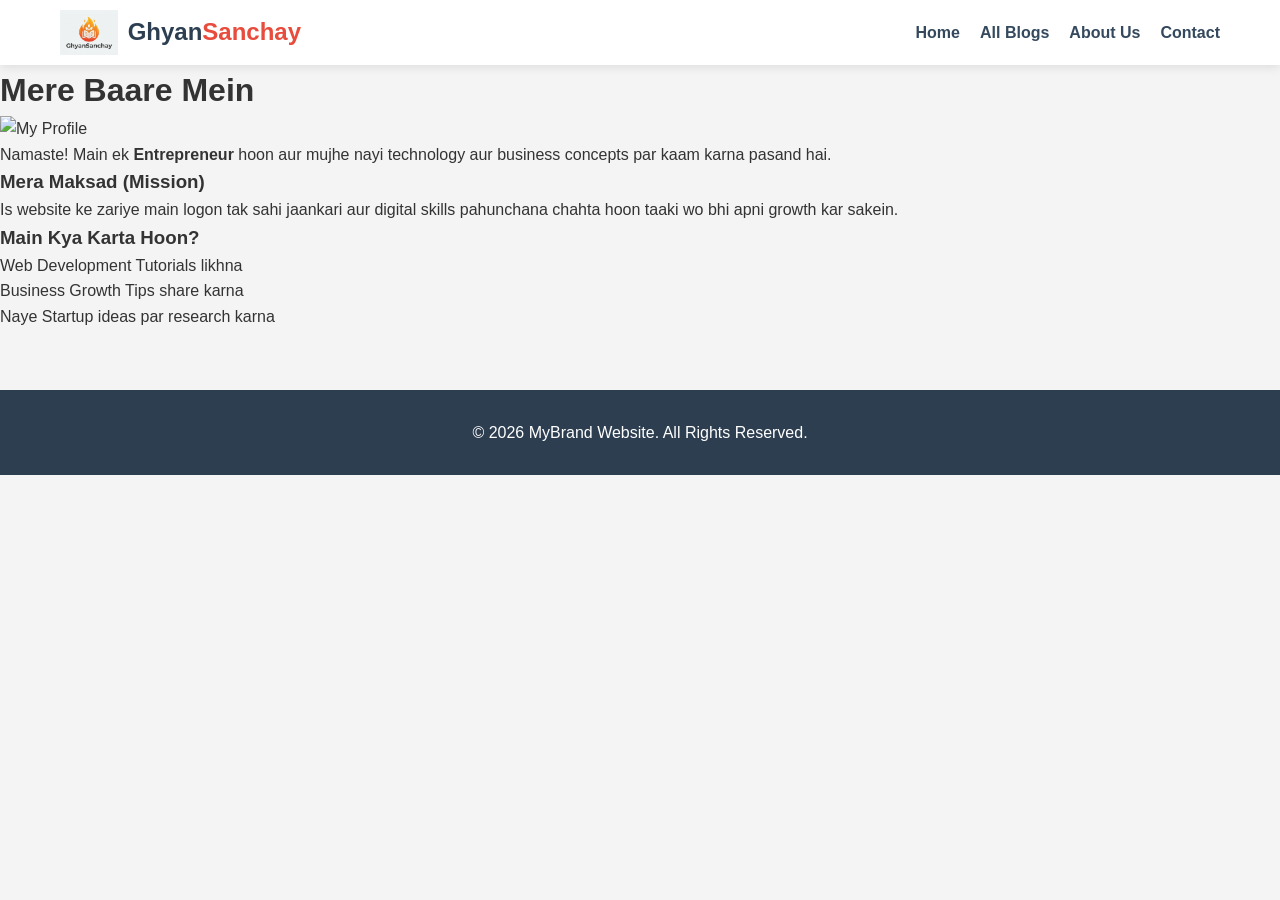
==== about.html @ fedaf125 "Update about.html" ====
<!DOCTYPE html>
<html lang="hi">
<head>
    <meta charset="UTF-8">
    <meta name="viewport" content="width=device-width, initial-scale=1.0">
    <title>My Professional Website</title>
    <link rel="stylesheet" href="style.css">
</head>
<body>
<header class="main-header">
        <nav class="navbar">
            <div class="logo-area">
                <a href="index.html">
                    <img src="logo.png" alt="Logo" class="site-logo">
                    <span class="logo-text">Ghyan<span>Sanchay</span></span>
                </a>
            </div>
            <input type="checkbox" id="menu-toggle">
            <label for="menu-toggle" class="menu-icon">&#9776;</label>
            <ul class="nav-links">
                <li><a href="index.html">Home</a></li>
                <li><a href="all-blogs.html">All Blogs</a></li>
                <li><a href="about.html">About Us</a></li>
                <li><a href="contact.html">Contact</a></li>
            </ul>
        </nav>
    </header>
<div class="container-simple">
    <h1 class="page-title">Mere Baare Mein</h1>
    <div class="about-content">
        <img src="apni-photo.jpg" alt="My Profile" class="profile-img">
        <p>Namaste! Main ek <b>Entrepreneur</b> hoon aur mujhe nayi technology aur business concepts par kaam karna pasand hai.</p>
        
        <h3>Mera Maksad (Mission)</h3>
        <p>Is website ke zariye main logon tak sahi jaankari aur digital skills pahunchana chahta hoon taaki wo bhi apni growth kar sakein.</p>
        
        <h3>Main Kya Karta Hoon?</h3>
        <ul>
            <li>Web Development Tutorials likhna</li>
            <li>Business Growth Tips share karna</li>
            <li>Naye Startup ideas par research karna</li>
        </ul>
    </div>
</div>
    <div class="container">
            <main class="content" id="blog-container"></main>
    </div>

    <footer class="footer">
        <p>&copy; 2026 MyBrand Website. All Rights Reserved.</p>
    </footer>

</body>
</html>
---- style.css ----
/* --- Global Styles --- */
* { margin: 0; padding: 0; box-sizing: border-box; font-family: 'Segoe UI', sans-serif; }
body { background-color: #f4f4f4; color: #333; line-height: 1.6; }

/* --- Navbar & Logo --- */
.main-header { background: #fff; box-shadow: 0 2px 10px rgba(0,0,0,0.1); position: sticky; top: 0; z-index: 1000; }
.navbar { display: flex; justify-content: space-between; align-items: center; max-width: 1200px; margin: 0 auto; padding: 10px 20px; }
.logo-area a { text-decoration: none; display: flex; align-items: center; }
.site-logo { height: 45px; margin-right: 10px; }
.logo-text { font-size: 24px; font-weight: 800; color: #2c3e50; }
.logo-text span { color: #e74c3c; }

/* --- Navigation Links --- */
.nav-links { list-style: none; display: flex; gap: 20px; }
.nav-links a { text-decoration: none; color: #34495e; font-weight: 600; transition: 0.3s; }
.nav-links a:hover { color: #e74c3c; }

/* --- Layout --- */
.container { display: flex; max-width: 1200px; margin: 20px auto; padding: 0 20px; gap: 30px; }
.content { flex: 3; }
.sidebar { flex: 1; }

/* --- Blog Cards --- */
.post { background: white; padding: 0; margin-bottom: 25px; border-radius: 10px; overflow: hidden; box-shadow: 0 4px 15px rgba(0,0,0,0.05); }
.post-info { padding: 20px; }
.blog-img { width: 100%; height: 220px; object-fit: cover; }
.meta { font-size: 0.85rem; color: #7f8c8d; margin-bottom: 10px; }
.read-more { color: #3498db; text-decoration: none; font-weight: bold; display: inline-block; margin-top: 10px; }

/* --- Search & Filters --- */
.search-container { max-width: 800px; margin: 30px auto; display: flex; gap: 10px; padding: 0 20px; }
#search-input { flex: 3; padding: 12px; border: 1px solid #ddd; border-radius: 5px; }
#search-btn { flex: 1; background: #2c3e50; color: #fff; border: none; border-radius: 5px; cursor: pointer; }
.category-filter button { padding: 8px 15px; margin: 5px; border: none; background: #3498db; color: white; border-radius: 20px; cursor: pointer; }

/* --- Footer --- */
.footer { text-align: center; padding: 30px; background: #2c3e50; color: white; margin-top: 40px; }

/* --- Responsive Menu --- */
#menu-toggle { display: none; }
.menu-icon { display: none; font-size: 28px; cursor: pointer; }

@media (max-width: 768px) {
    .container { flex-direction: column; }
    .menu-icon { display: block; }
    .nav-links { 
        position: absolute; top: 65px; right: -100%; background: #fff; 
        width: 250px; flex-direction: column; padding: 20px; transition: 0.4s;
        box-shadow: -5px 5px 15px rgba(0,0,0,0.1);
    }
    #menu-toggle:checked ~ .nav-links { right: 0; }
}
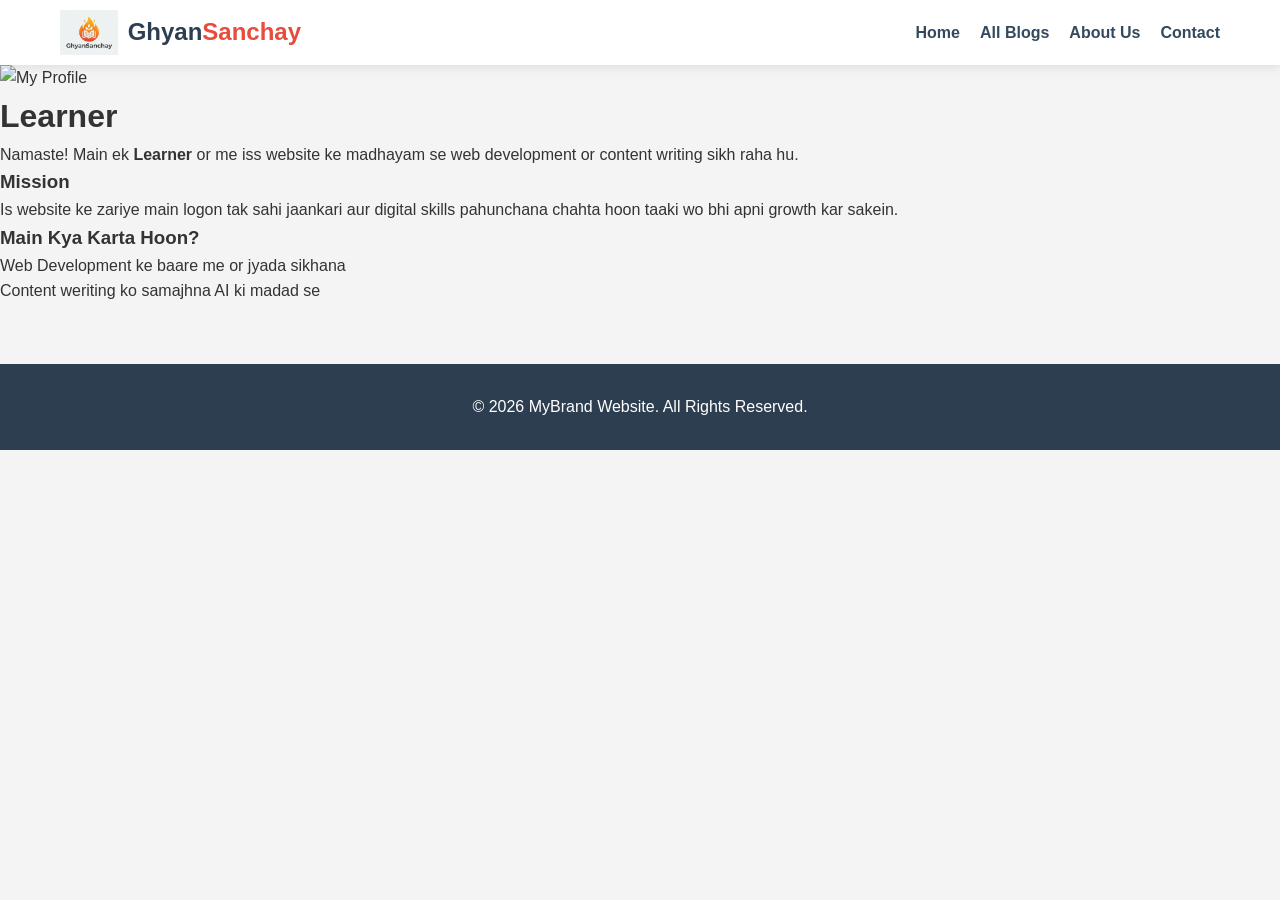
==== commit b3aebd34: "Update about.html" ====
--- a/about.html
+++ b/about.html
@@ -26,19 +26,19 @@
         </nav>
     </header>
 <div class="container-simple">
-    <h1 class="page-title">Mere Baare Mein</h1>
+    
     <div class="about-content">
-        <img src="apni-photo.jpg" alt="My Profile" class="profile-img">
-        <p>Namaste! Main ek <b>Entrepreneur</b> hoon aur mujhe nayi technology aur business concepts par kaam karna pasand hai.</p>
+        <img src="profile.png" alt="My Profile" class="profile-img">
+        <h1 class="page-title">Learner</h1>
+        <p>Namaste! Main ek <b>Learner</b> or me iss website ke madhayam se web development or content writing sikh raha hu.</p>
         
-        <h3>Mera Maksad (Mission)</h3>
+        <h3>Mission</h3>
         <p>Is website ke zariye main logon tak sahi jaankari aur digital skills pahunchana chahta hoon taaki wo bhi apni growth kar sakein.</p>
         
         <h3>Main Kya Karta Hoon?</h3>
         <ul>
-            <li>Web Development Tutorials likhna</li>
-            <li>Business Growth Tips share karna</li>
-            <li>Naye Startup ideas par research karna</li>
+            <li>Web Development ke baare me or jyada sikhana</li>
+            <li>Content weriting ko samajhna AI ki madad se</li>
         </ul>
     </div>
 </div>
--- a/style.css
+++ b/style.css
@@ -49,4 +49,4 @@
         box-shadow: -5px 5px 15px rgba(0,0,0,0.1);
     }
     #menu-toggle:checked ~ .nav-links { right: 0; }
-}+}
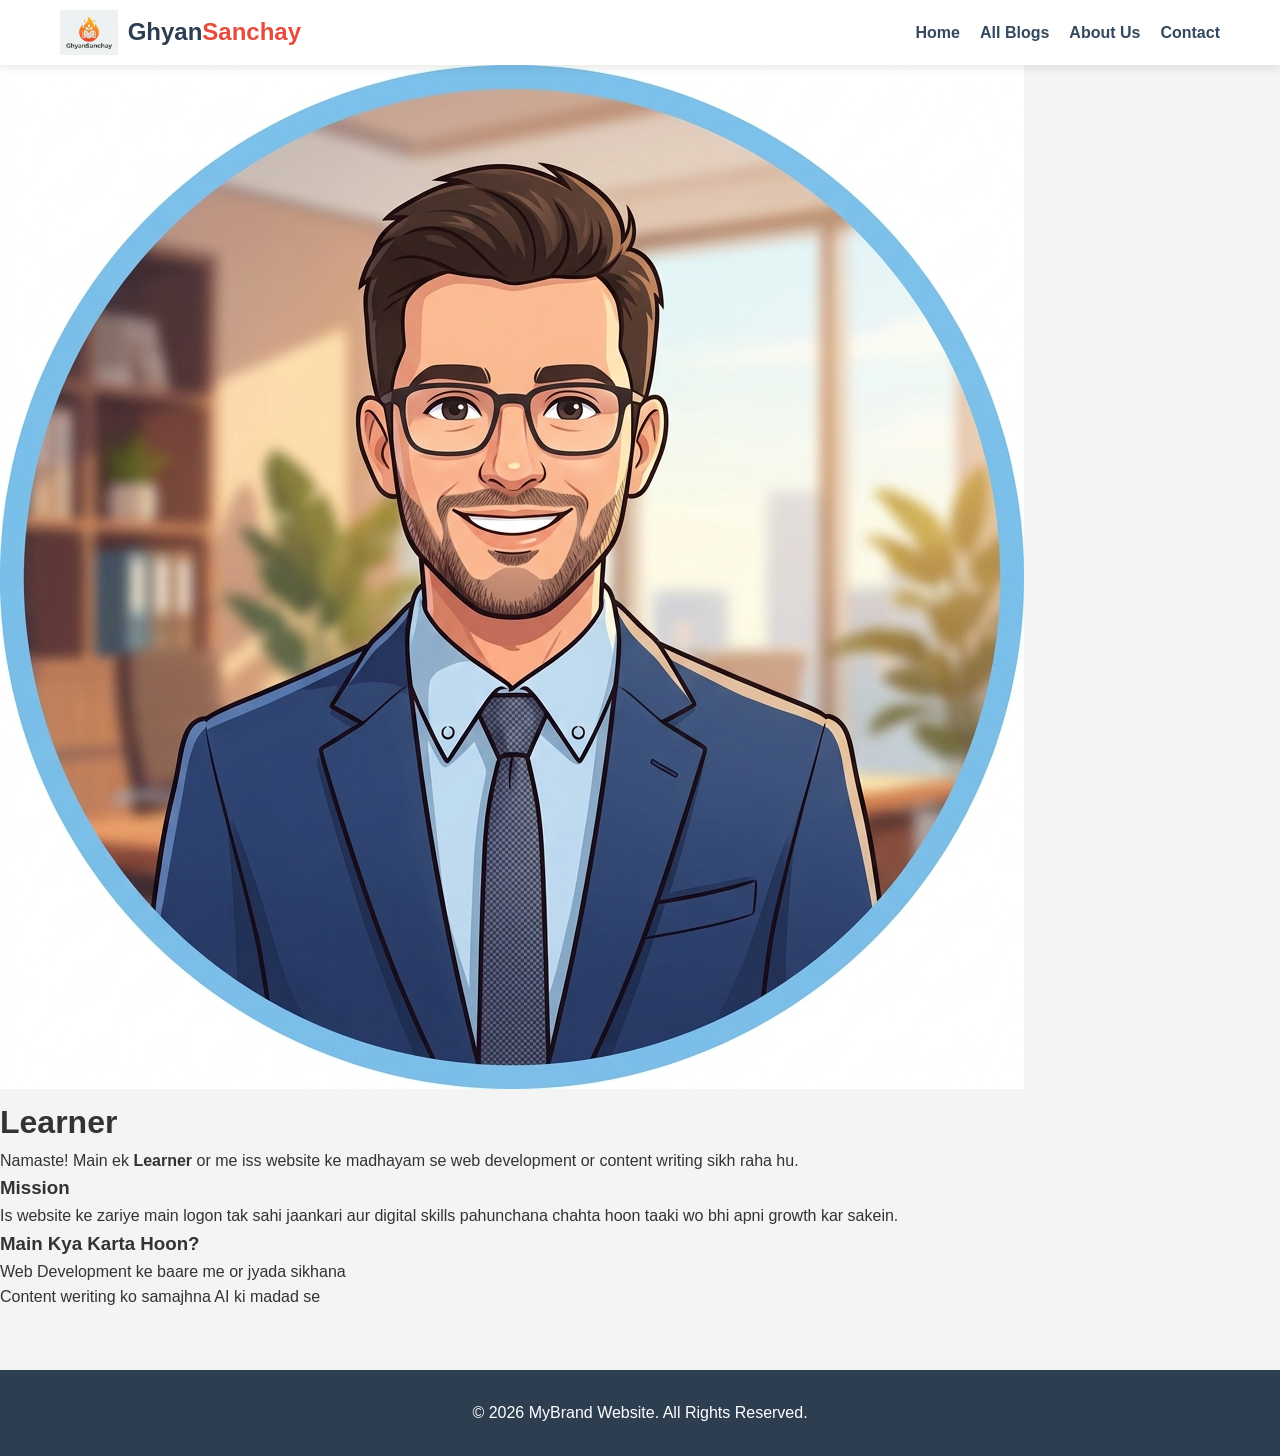
==== commit 2c8ee506: "Update about.html" ====
--- a/about.html
+++ b/about.html
@@ -28,7 +28,7 @@
 <div class="container-simple">
     
     <div class="about-content">
-        <img src="profile.png" alt="My Profile" class="profile-img">
+        <img src="profile2.png" alt="My Profile" class="profile-img">
         <h1 class="page-title">Learner</h1>
         <p>Namaste! Main ek <b>Learner</b> or me iss website ke madhayam se web development or content writing sikh raha hu.</p>
         
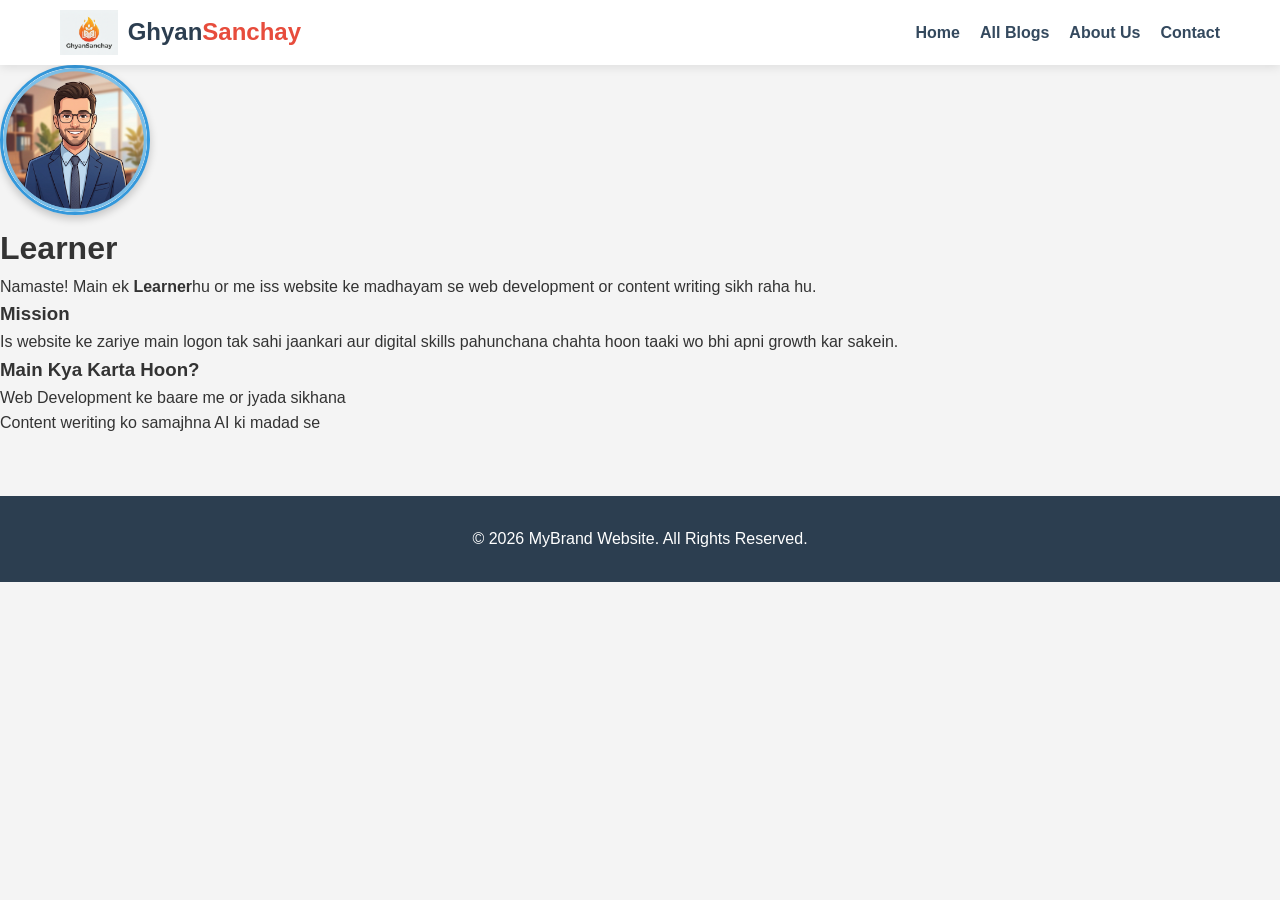
==== commit af4d2221: "Update about.html" ====
--- a/about.html
+++ b/about.html
@@ -30,7 +30,7 @@
     <div class="about-content">
         <img src="profile2.png" alt="My Profile" class="profile-img">
         <h1 class="page-title">Learner</h1>
-        <p>Namaste! Main ek <b>Learner</b> or me iss website ke madhayam se web development or content writing sikh raha hu.</p>
+        <p>Namaste! Main ek <b>Learner</b>hu or me iss website ke madhayam se web development or content writing sikh raha hu.</p>
         
         <h3>Mission</h3>
         <p>Is website ke zariye main logon tak sahi jaankari aur digital skills pahunchana chahta hoon taaki wo bhi apni growth kar sakein.</p>
--- a/style.css
+++ b/style.css
@@ -50,3 +50,18 @@
     }
     #menu-toggle:checked ~ .nav-links { right: 0; }
 }
+
+.profile-img {
+    width: 150px;           /* Image ki choudai */
+    height: 150px;          /* Image ki unchai (width ke barabar rakhein) */
+    border-radius: 50%;     /* Ise perfect circle banane ke liye */
+    object-fit: cover;      /* Taaki image stretch na ho aur frame mein fit rahe */
+    border: 3px solid #3498db; /* Ek sundar blue border */
+    box-shadow: 0 4px 8px rgba(0,0,0,0.2); /* Thoda depth dene ke liye shadow */
+}
+
+.profile-img:hover {
+    transform: scale(1.05); /* 5% zoom effect */
+    transition: transform 0.3s ease; /* Smooth animation ke liye */
+    cursor: pointer;
+}
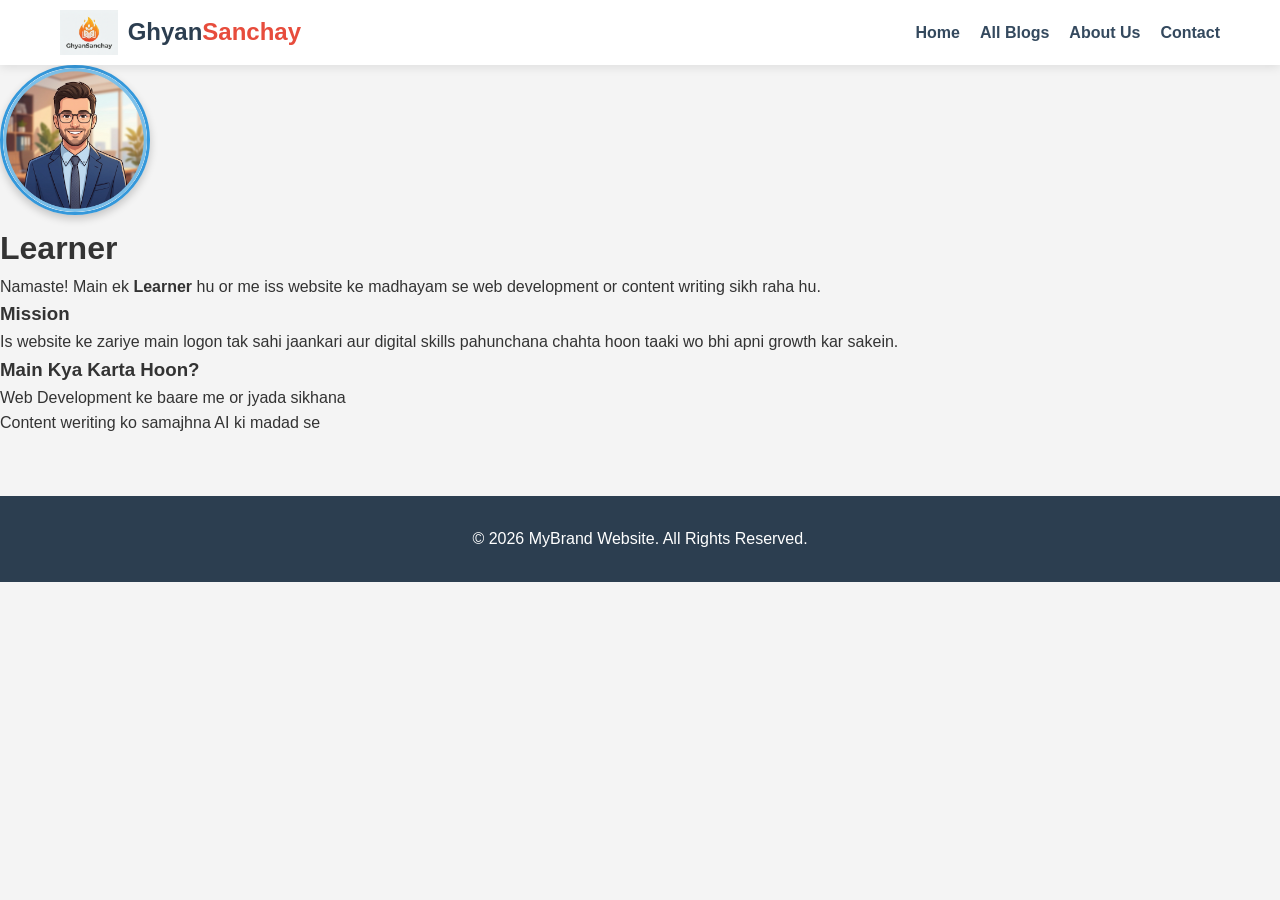
==== commit a086ac29: "Update about.html" ====
--- a/about.html
+++ b/about.html
@@ -30,7 +30,7 @@
     <div class="about-content">
         <img src="profile2.png" alt="My Profile" class="profile-img">
         <h1 class="page-title">Learner</h1>
-        <p>Namaste! Main ek <b>Learner</b>hu or me iss website ke madhayam se web development or content writing sikh raha hu.</p>
+        <p>Namaste! Main ek <b>Learner</b> hu or me iss website ke madhayam se web development or content writing sikh raha hu.</p>
         
         <h3>Mission</h3>
         <p>Is website ke zariye main logon tak sahi jaankari aur digital skills pahunchana chahta hoon taaki wo bhi apni growth kar sakein.</p>
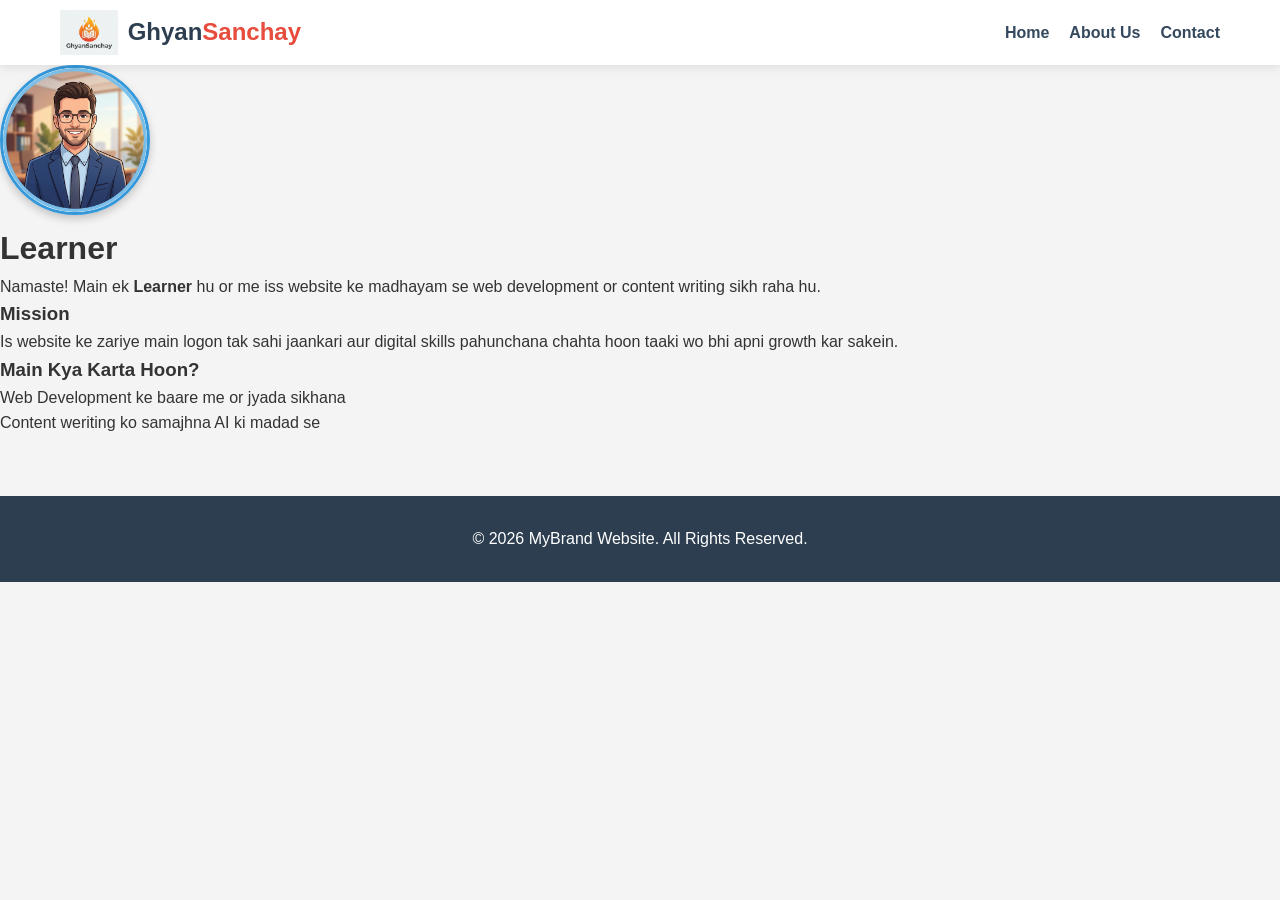
==== commit 243ee391: "Update about.html" ====
--- a/about.html
+++ b/about.html
@@ -3,6 +3,7 @@
 <head>
     <meta charset="UTF-8">
     <meta name="viewport" content="width=device-width, initial-scale=1.0">
+    <meta name="google-site-verification" content="YHxliyiuN0vMyvrulU1vr2tAeAIIh9qqgD-xkfaFFBc" />
     <title>My Professional Website</title>
     <link rel="stylesheet" href="style.css">
 </head>
@@ -19,7 +20,6 @@
             <label for="menu-toggle" class="menu-icon">&#9776;</label>
             <ul class="nav-links">
                 <li><a href="index.html">Home</a></li>
-                <li><a href="all-blogs.html">All Blogs</a></li>
                 <li><a href="about.html">About Us</a></li>
                 <li><a href="contact.html">Contact</a></li>
             </ul>
--- a/style.css
+++ b/style.css
@@ -1,55 +1,182 @@
 /* --- Global Styles --- */
-* { margin: 0; padding: 0; box-sizing: border-box; font-family: 'Segoe UI', sans-serif; }
-body { background-color: #f4f4f4; color: #333; line-height: 1.6; }
+* { 
+    margin: 0; 
+    padding: 0; 
+    box-sizing: border-box; 
+    font-family: 'Segoe UI', sans-serif; 
+  }
+body { 
+    background-color: #f4f4f4; 
+    color: #333; 
+    line-height: 1.6; 
+  }
 
 /* --- Navbar & Logo --- */
-.main-header { background: #fff; box-shadow: 0 2px 10px rgba(0,0,0,0.1); position: sticky; top: 0; z-index: 1000; }
-.navbar { display: flex; justify-content: space-between; align-items: center; max-width: 1200px; margin: 0 auto; padding: 10px 20px; }
-.logo-area a { text-decoration: none; display: flex; align-items: center; }
-.site-logo { height: 45px; margin-right: 10px; }
-.logo-text { font-size: 24px; font-weight: 800; color: #2c3e50; }
-.logo-text span { color: #e74c3c; }
+.main-header { 
+    background: #fff; 
+    box-shadow: 0 2px 10px rgba(0,0,0,0.1); 
+    position: sticky; top: 0; z-index: 1000; 
+  }
+.navbar {
+    display: flex; 
+    justify-content: space-between; 
+    align-items: center; 
+    max-width: 1200px; 
+    margin: 0 auto; 
+    padding: 10px 20px; }
+.logo-area a {
+    text-decoration: none; 
+    display: flex; 
+    align-items: center; 
+  }
+.site-logo {
+    height: 45px; 
+    margin-right: 10px;
+  }
+.logo-text { 
+    font-size: 24px; 
+    font-weight: 800; 
+    color: #2c3e50; 
+  }
+.logo-text span { 
+    color: #e74c3c; 
+  }
 
 /* --- Navigation Links --- */
-.nav-links { list-style: none; display: flex; gap: 20px; }
-.nav-links a { text-decoration: none; color: #34495e; font-weight: 600; transition: 0.3s; }
-.nav-links a:hover { color: #e74c3c; }
+.nav-links { 
+    list-style: none; 
+    display: flex; 
+    gap: 20px; 
+  }
+.nav-links a { 
+    text-decoration: none; 
+    color: #34495e; 
+    font-weight: 600; 
+    transition: 0.3s; 
+  }
+.nav-links a:hover { 
+    color: #e74c3c; 
+  }
 
 /* --- Layout --- */
-.container { display: flex; max-width: 1200px; margin: 20px auto; padding: 0 20px; gap: 30px; }
-.content { flex: 3; }
-.sidebar { flex: 1; }
+.container { 
+    display: flex; 
+    max-width: 1200px; 
+    margin: 20px auto; 
+    padding: 0 10px; 
+    gap: 30px; 
+  }
+.content { 
+    flex: 3; 
+  }
+.sidebar { 
+    flex: 1; 
+  }
 
 /* --- Blog Cards --- */
-.post { background: white; padding: 0; margin-bottom: 25px; border-radius: 10px; overflow: hidden; box-shadow: 0 4px 15px rgba(0,0,0,0.05); }
-.post-info { padding: 20px; }
-.blog-img { width: 100%; height: 220px; object-fit: cover; }
-.meta { font-size: 0.85rem; color: #7f8c8d; margin-bottom: 10px; }
-.read-more { color: #3498db; text-decoration: none; font-weight: bold; display: inline-block; margin-top: 10px; }
+.post { 
+    background: white; 
+    padding: 0; 
+    margin-bottom: 25px; 
+    border-radius: 10px; 
+    overflow: hidden; 
+    box-shadow: 0 4px 15px rgba(0,0,0,0.05); 
+  }
+.post-info { 
+    padding: 20px; 
+  }
+.blog-img { 
+    width: 100%; 
+    height: 220px; 
+    object-fit: cover; 
+  }
+.meta { 
+    font-size: 0.85rem; 
+    color: #7f8c8d; 
+    margin-bottom: 10px; 
+  }
+.read-more { 
+    color: #3498db; 
+    text-decoration: none; 
+    font-weight: bold; 
+    display: inline-block; 
+    margin-top: 10px; 
+  }
 
 /* --- Search & Filters --- */
-.search-container { max-width: 800px; margin: 30px auto; display: flex; gap: 10px; padding: 0 20px; }
-#search-input { flex: 3; padding: 12px; border: 1px solid #ddd; border-radius: 5px; }
-#search-btn { flex: 1; background: #2c3e50; color: #fff; border: none; border-radius: 5px; cursor: pointer; }
-.category-filter button { padding: 8px 15px; margin: 5px; border: none; background: #3498db; color: white; border-radius: 20px; cursor: pointer; }
+.search-container { 
+    max-width: 800px; 
+    margin: 30px auto; 
+    display: flex; 
+    gap: 10px; 
+    padding: 0 20px; 
+  }
+#search-input { 
+    flex: 3; 
+    padding: 12px; 
+    border: 1px solid #ddd; 
+    border-radius: 5px; }
+#search-btn { 
+    flex: 1; 
+    background: #2c3e50; 
+    color: #fff; 
+    border: none; 
+    border-radius: 5px; 
+    cursor: pointer; 
+  }
+.category-filter button { 
+    padding: 8px 15px; 
+    margin: 5px; 
+    border: none; 
+    background: #3498db; 
+    color: white; 
+    border-radius: 20px; 
+    cursor: pointer; 
+  }
 
 /* --- Footer --- */
-.footer { text-align: center; padding: 30px; background: #2c3e50; color: white; margin-top: 40px; }
+.footer { 
+    text-align: center; 
+    padding: 30px; 
+    background: #2c3e50; 
+    color: white; 
+    margin-top: 40px; 
+  }
 
 /* --- Responsive Menu --- */
-#menu-toggle { display: none; }
-.menu-icon { display: none; font-size: 28px; cursor: pointer; }
+#menu-toggle { 
+    display: none; 
+  }
+.menu-icon { 
+    display: none; 
+    font-size: 28px; 
+    cursor: pointer; 
+  }
 
 @media (max-width: 768px) {
-    .container { flex-direction: column; }
-    .menu-icon { display: block; }
+    .container { 
+        flex-direction: column; 
+  }
+    .menu-icon { 
+        display: block; 
+  }
     .nav-links { 
-        position: absolute; top: 65px; right: -100%; background: #fff; 
-        width: 250px; flex-direction: column; padding: 20px; transition: 0.4s;
+        position: absolute; 
+        top: 65px; 
+        right: -100%; 
+        background: #fff; 
+        width: 150px; 
+        flex-direction: column; 
+        padding: 20px; 
+        transition: 0.4s;
         box-shadow: -5px 5px 15px rgba(0,0,0,0.1);
     }
-    #menu-toggle:checked ~ .nav-links { right: 0; }
-}
+    #menu-toggle:checked ~ 
+    .nav-links 
+    { 
+        right: 0; 
+    }
+    }
 
 .profile-img {
     width: 150px;           /* Image ki choudai */
